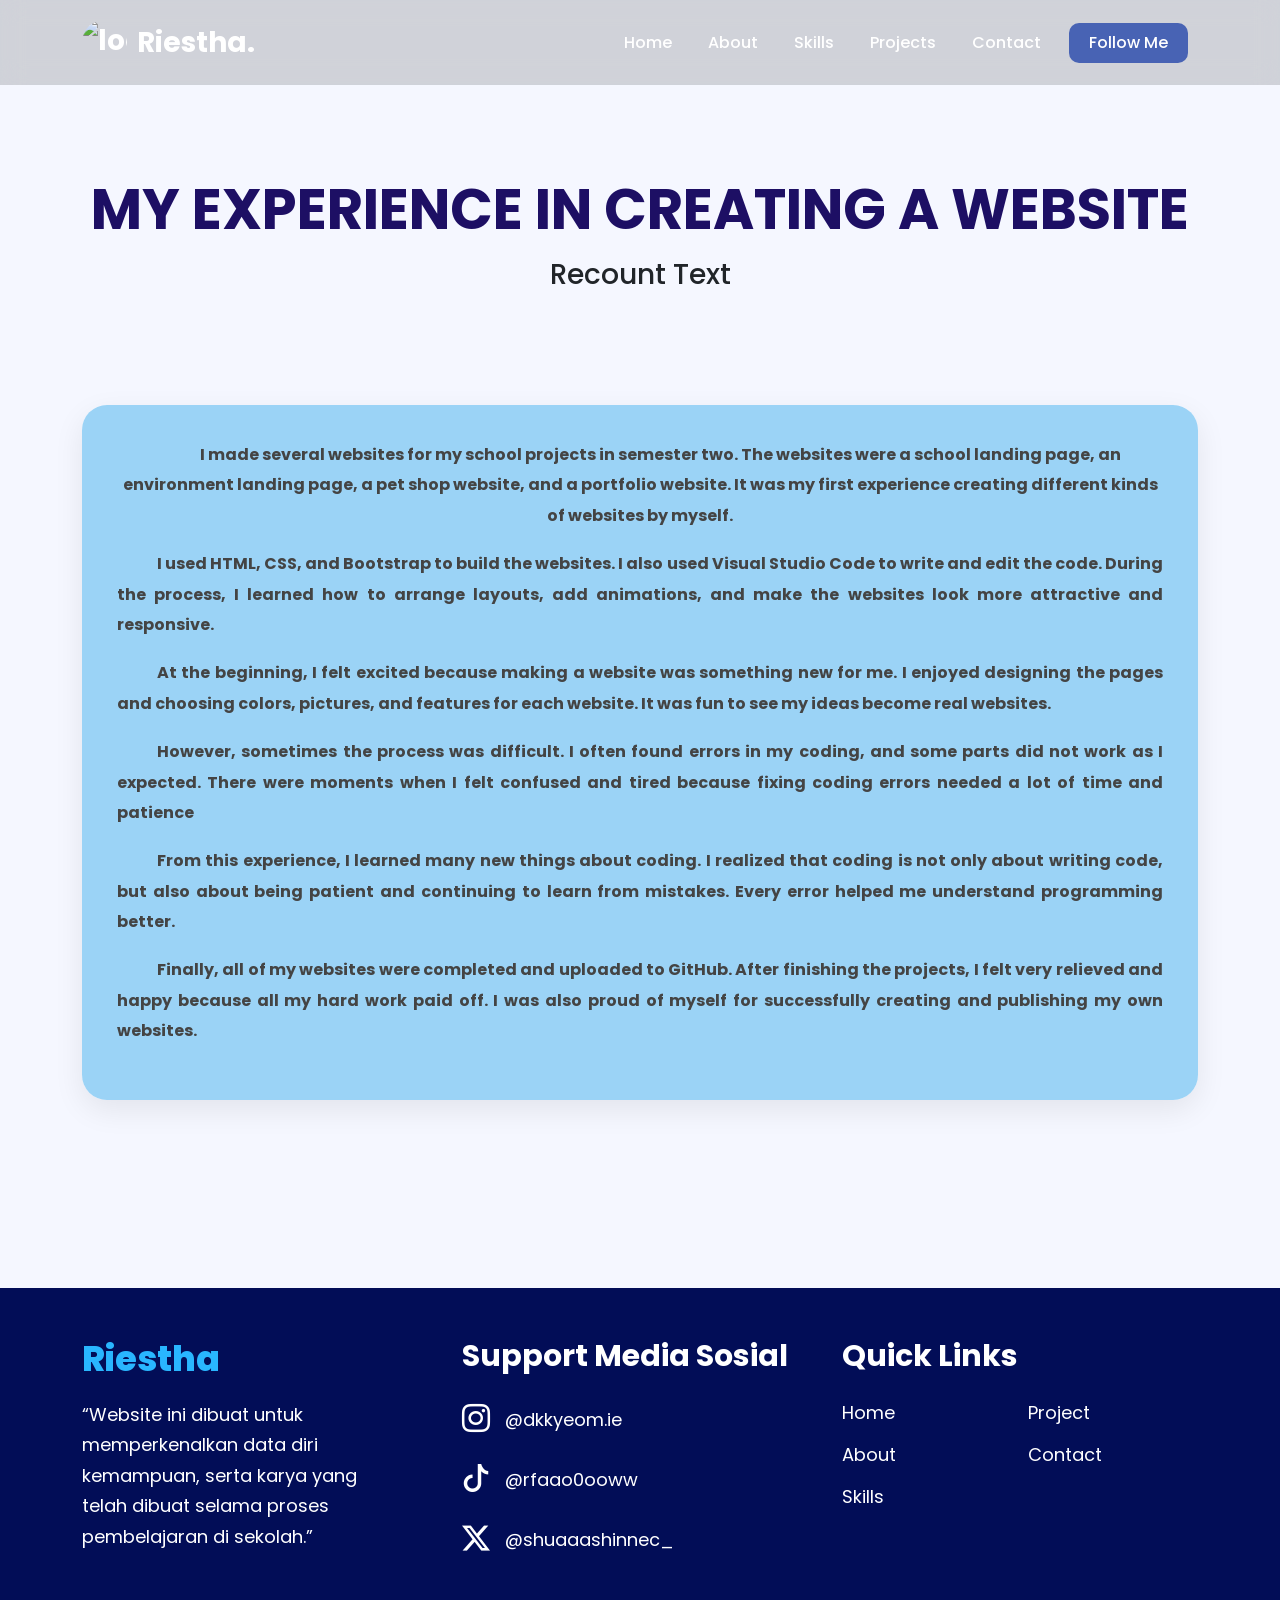
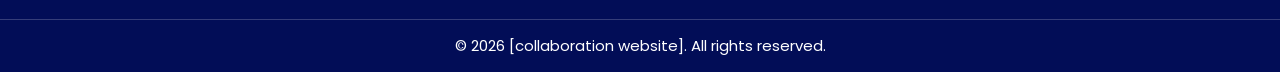
==== recount.html @ b2c33b9b "Add files via upload" ====
<!DOCTYPE html>
<html lang="id">
<head>
  <meta charset="UTF-8">
  <meta name="viewport" content="width=device-width, initial-scale=1.0">
  <title>EXPERIENCE</title>

  <!-- Bootstrap -->
  <link href="https://cdn.jsdelivr.net/npm/bootstrap@5.3.3/dist/css/bootstrap.min.css" rel="stylesheet">

  <!-- Google Font -->
  <link href="https://fonts.googleapis.com/css2?family=Poppins:wght@300;400;500;600;700&display=swap" rel="stylesheet">

  <!-- Icons -->
  <link rel="stylesheet" href="https://cdn.jsdelivr.net/npm/bootstrap-icons@1.11.3/font/bootstrap-icons.min.css">

  <!--eksternal css-->
  <link rel="stylesheet" href="restyle.css">

  
</head>
<body>

  <!-- ================= NAVBAR ================= -->

    <nav class="navbar navbar-expand-lg fixed-top">

    <div class="container">
      <a class="navbar-brand" href="#">

        <img src="asset/logo me.png" alt="logo">

        Riestha.

      </a>

      <button class="navbar-toggler bg-light"
        type="button"
        data-bs-toggle="collapse"
        data-bs-target="#navbarNav">

        <span class="navbar-toggler-icon"></span>

      </button>

      <div class="collapse navbar-collapse" id="navbarNav">

        <ul class="navbar-nav ms-auto align-items-center">

          <li class="nav-item">
            <a class="nav-link" href="index.html#home">Home</a>
          </li>
          <li class="nav-item">
            <a class="nav-link" href="index.html#about">About</a>
          </li>
          <li class="nav-item">
            <a class="nav-link" href="index.html#about">Skills</a>
          </li>
          <li class="nav-item">
            <a class="nav-link" href="index.html#project">Projects</a>
          </li>
          <li class="nav-item">
            <a class="nav-link" href="index.html#contact">Contact</a>
          </li>
          <li class="nav-item">
            <a class="nav-link contact-btn" href="#follow">Follow Me</a>
          </li>

        </ul>

      </div>

    </div>

  </nav>

  <!-- ================= HERO ================= -->

  <section class="hero" id="home">

    <div class="hero-content">

      <h1>MY EXPERIENCE IN CREATING A WEBSITE</h1>

      <h3>Recount Text</h3>

    </div>

  </section>

  <!-- ================= CONTENT ================= -->

  <div class="container pb-5" id="observasi">
      
    <div class="card-observasi" style="text-indent: 40px;">

      <p style="text-align: center; line-height: 1,8;">
        <b>
        I made several websites for my school projects in semester two. The websites were a school landing page, an environment landing page, a pet shop website, and a portfolio website. It was my first experience creating different kinds of websites by myself.
        </b>
      </p>

      <p>
        <b>
        I used HTML, CSS, and Bootstrap to build the websites. I also used Visual Studio Code to write and edit the code. During the process, I learned how to arrange layouts, add animations, and make the websites look more attractive and responsive.
        </b>
      </p>

      <p>
        <b>
        At the beginning, I felt excited because making a website was something new for me. I enjoyed designing the pages and choosing colors, pictures, and features for each website. It was fun to see my ideas become real websites.
        </b>
      </p>

      <p>
        <b>
        However, sometimes the process was difficult. I often found errors in my coding, and some parts did not work as I expected. There were moments when I felt confused and tired because fixing coding errors needed a lot of time and patience
        </b>
      </p>

      <p>
        <b>
        From this experience, I learned many new things about coding. I realized that coding is not only about writing code, but also about being patient and continuing to learn from mistakes. Every error helped me understand programming better.
        </b>
      </p>

      <p>
        <b>
        Finally, all of my websites were completed and uploaded to GitHub. After finishing the projects, I felt very relieved and happy because all my hard work paid off. I was also proud of myself for successfully creating and publishing my own websites.
        </b>
      </p>

    </div>

  </div>

 <footer class="footer-section" id="follow">

  <div class="container">

    <div class="row gy-4">

      <div class="col-lg-4">

        <h2 class="footer-logo">Riestha</h2>

        <p class="footer-desc">
          “Website ini dibuat untuk memperkenalkan data diri kemampuan,
          serta karya yang telah dibuat selama proses pembelajaran di sekolah.”
        </p>

      </div>

      <div class="col-lg-4">

        <h3 class="footer-title">
          Support Media Sosial
        </h3>

        <div class="social-item">

          <i class="bi bi-instagram"></i>

          <a href="https://instagram.com/dkkyeom.ie" target="_blank">
            @dkkyeom.ie
          </a>

        </div>

        <div class="social-item">

          <i class="bi bi-tiktok"></i>

          <a href="https://tiktok.com/rfaao0ooww" target="_blank">
            @rfaao0ooww
          </a>

        </div>

        <div class="social-item">

          <i class="bi bi-twitter-x"></i>

          <a href="https://twitter.com/shuaaashinnec_" target="_blank">
            @shuaaashinnec_
          </a>

        </div>

      </div>

      <div class="col-lg-4">

        <h3 class="footer-title">
          Quick Links
        </h3>

        <div class="footer-links">

          <a href="index.html#home">Home</a>
          <a href="index.html#project">Project</a>
          <a href="index.html#about">About</a>
          <a href="index.html#contact">Contact</a>
          <a href="index.html#skills">Skills</a>

        </div>

      </div>

    </div>

  </div>

  <div class="footer-bottom">

    © 2026 [collaboration website]. All rights reserved.

  </div>

</footer>

  <!-- Bootstrap JS -->
  <script src="https://cdn.jsdelivr.net/npm/bootstrap@5.3.3/dist/js/bootstrap.bundle.min.js"></script>

</body>
</html>
---- restyle.css ----
*{
      margin: 0;
      padding: 0;
      box-sizing: border-box;
      font-family: 'Poppins', sans-serif;
    }

    
    body{
      background:#f5f7ff;
      overflow-x:hidden;
    }

     /* NAVBAR*/

    .navbar{
      background:rgba(0,0,0,0.15);
      backdrop-filter:blur(12px);
      padding:15px 0;
      transition:0.4s;
    }

    .navbar-brand{
      display:flex;
      align-items:center;
      gap:10px;
      color:white !important;
      font-size:28px;
      font-weight:700;
    }

    .navbar-brand img{
      width:45px;
      height:45px;
      object-fit:cover;
      border-radius:50%;
    }

    .nav-link{
      color:white !important;
      margin:0 10px;
      position:relative;
      font-weight:500;
    }

    .nav-link::after{
      content:'';
      position:absolute;
      left:0;
      bottom:-5px;
      width:0%;
      height:2px;
      background:white;
      transition:0.4s;
    }

    .nav-link:hover::after{
      width:100%;
    }

    .contact-btn{
      background:#4863b4;
      color: white !important;
      border-radius:10px;
      padding:8px 20px !important;
    }


    /* ================= HERO ================= */

    .hero{
      min-height: 45vh;
      display: flex;
      align-items: center;
      justify-content: center;
      text-align: center;
      padding: 140px 20px 70px;
    }

    .hero-content h1{
      font-size: 3.5rem;
      font-weight: 700;
      color: #1d0f64;
      margin-bottom: 15px;
      animation: fadeUp 1s ease;
    }

    .hero-content p{
      max-width: 700px;
      margin: auto;
      color: #7c8dde;
      line-height: 1.8;
      animation: fadeUp 1.3s ease;
    }

    /* ================= CARD ================= */

    .card-observasi{
      background: rgba(146, 208, 245, 0.9);
      border-radius: 25px;
      padding: 35px;
      margin-bottom: 40px;
      box-shadow: 0 10px 30px rgba(0,0,0,0.08);
      transition: 0.4s;
      animation: fadeUp 1s ease;
    }

    .card-observasi:hover{
      transform: translateY(-10px);
    }

  .judul{
      text-align: center;
      font-weight: 700;
      color: #201369;
      margin-bottom: 25px;
    }

    .card-observasi p{
      line-height: 1.9;
      margin-bottom: 18px;
      color: #444;
      text-align: justify;
    }

    .icon{
      font-size: 45px;
      color: #4caf50;
      margin-bottom: 15px;
      text-align: center;
    }

    /* FOOTER */
.footer-section{
    background: #020d57;
    color: white;

    padding-top: 50px;
    margin-top: 100px;
}

.footer-logo{
    color: #29b6ff;
    font-size: 35px;
    font-weight: 800;
    margin-bottom: 20px;
}

.footer-desc{
    font-size: 18px;
    line-height: 1.7;
    width: 90%;
}

.footer-title{
    font-size: 30px;
    font-weight: 700;
    margin-bottom: 25px;
}

/* SOCIAL */
.social-item{
    display: flex;
    align-items: center;
    gap: 15px;

    margin-bottom: 18px;
}

.social-item i{
    font-size: 28px;
}

.social-item a{
    text-decoration: none;
    color: white;
    font-size: 18px;

    transition: 0.3s;
}

.social-item a:hover{
    color: #29b6ff;
}

/* QUICK LINK */
.footer-links{
    display: grid;
    grid-template-columns: repeat(2, 1fr);
    gap: 15px;
}

.footer-links a{
    text-decoration: none;
    color: white;
    font-size: 18px;

    transition: 0.3s;
}

.footer-links a:hover{
    color: #29b6ff;
}

/* COPYRIGHT */
.footer-bottom{
    text-align: center;

    margin-top: 40px;
    padding: 15px;

    border-top: 1px solid rgba(255,255,255,0.2);

    font-size: 15px;
}

/* RESPONSIVE */
@media(max-width: 991px){

    .footer-section{
        text-align: center;
    }

    .footer-desc{
        width: 100%;
    }

    .social-item{
        justify-content: center;
    }

}
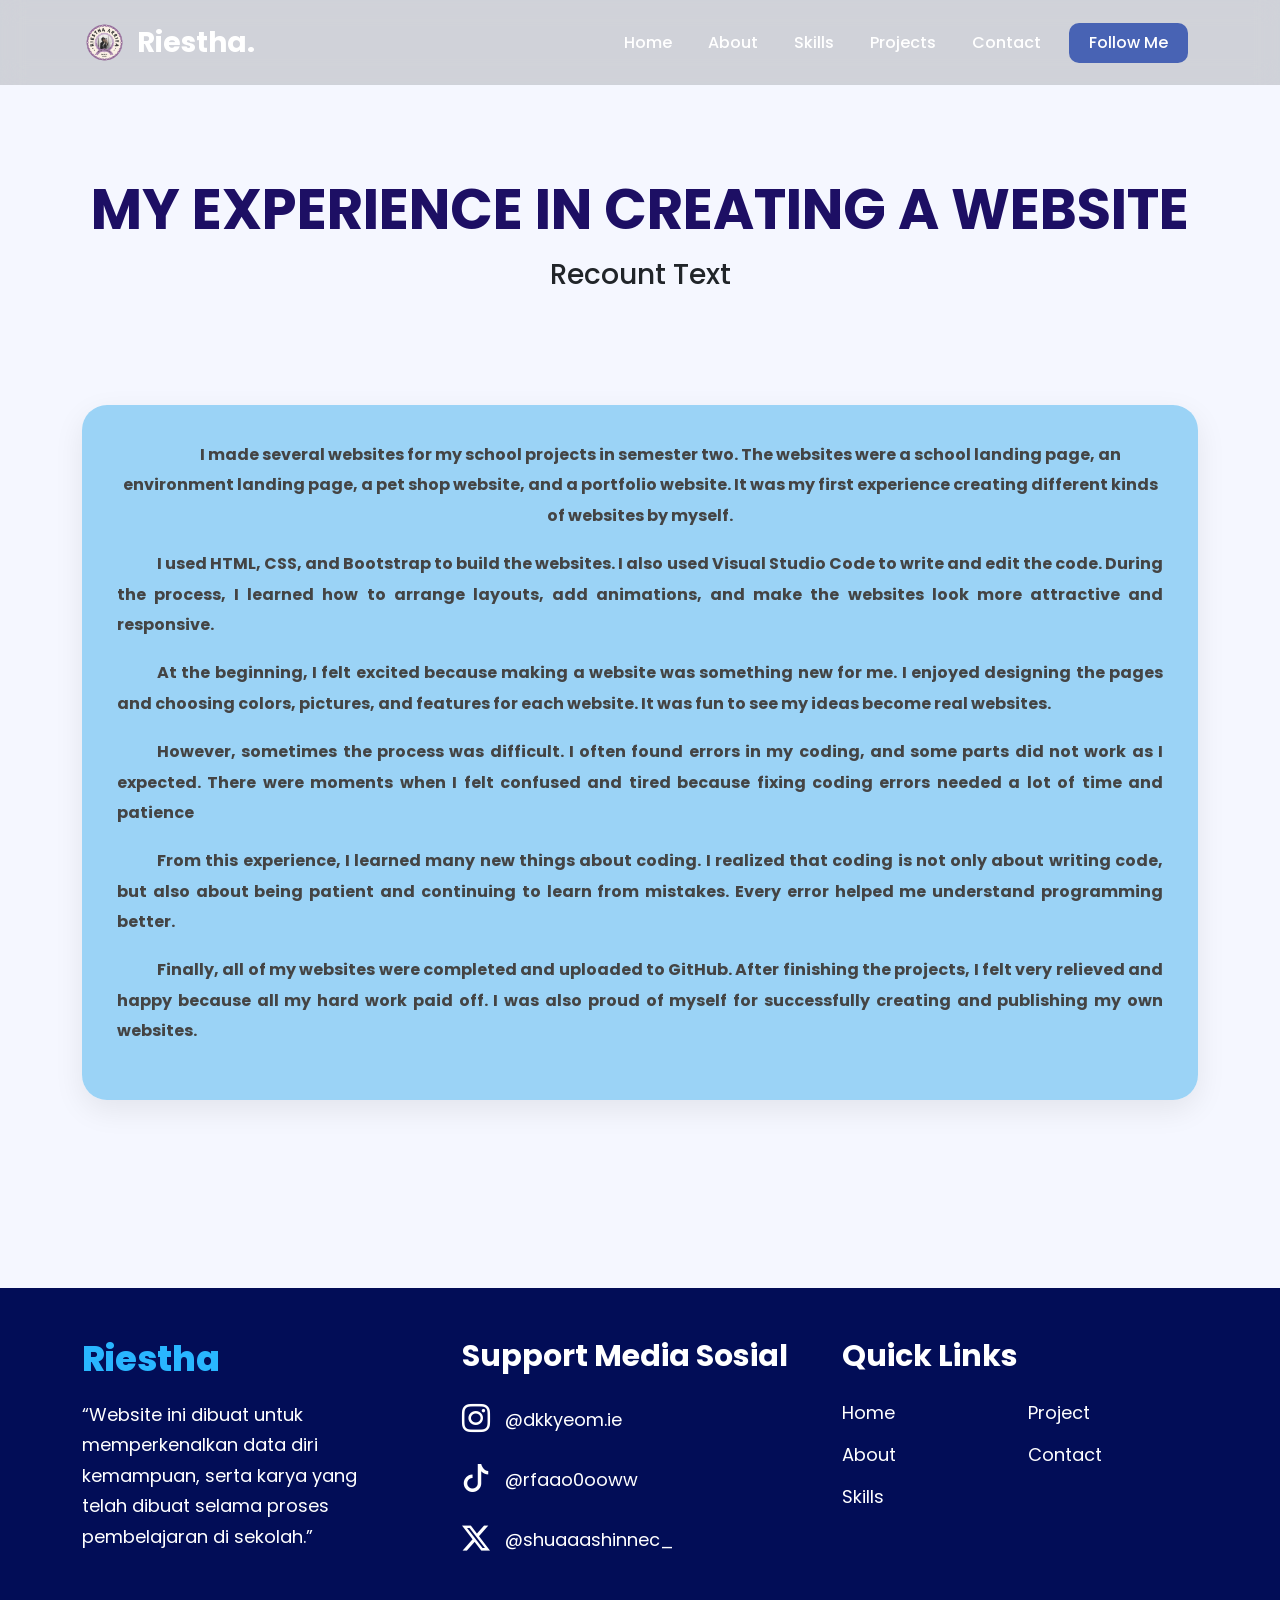
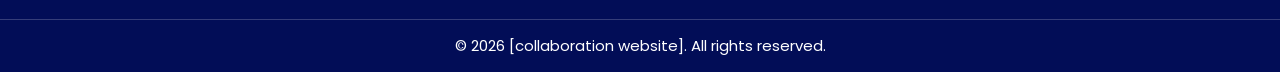
==== commit f0e966c7: "Update recount.html" ====
--- a/recount.html
+++ b/recount.html
@@ -28,7 +28,7 @@
     <div class="container">
       <a class="navbar-brand" href="#">
 
-        <img src="asset/logo me.png" alt="logo">
+        <img src="logo me.png" alt="logo">
 
         Riestha.
 
@@ -223,4 +223,4 @@
   <script src="https://cdn.jsdelivr.net/npm/bootstrap@5.3.3/dist/js/bootstrap.bundle.min.js"></script>
 
 </body>
-</html>+</html>
